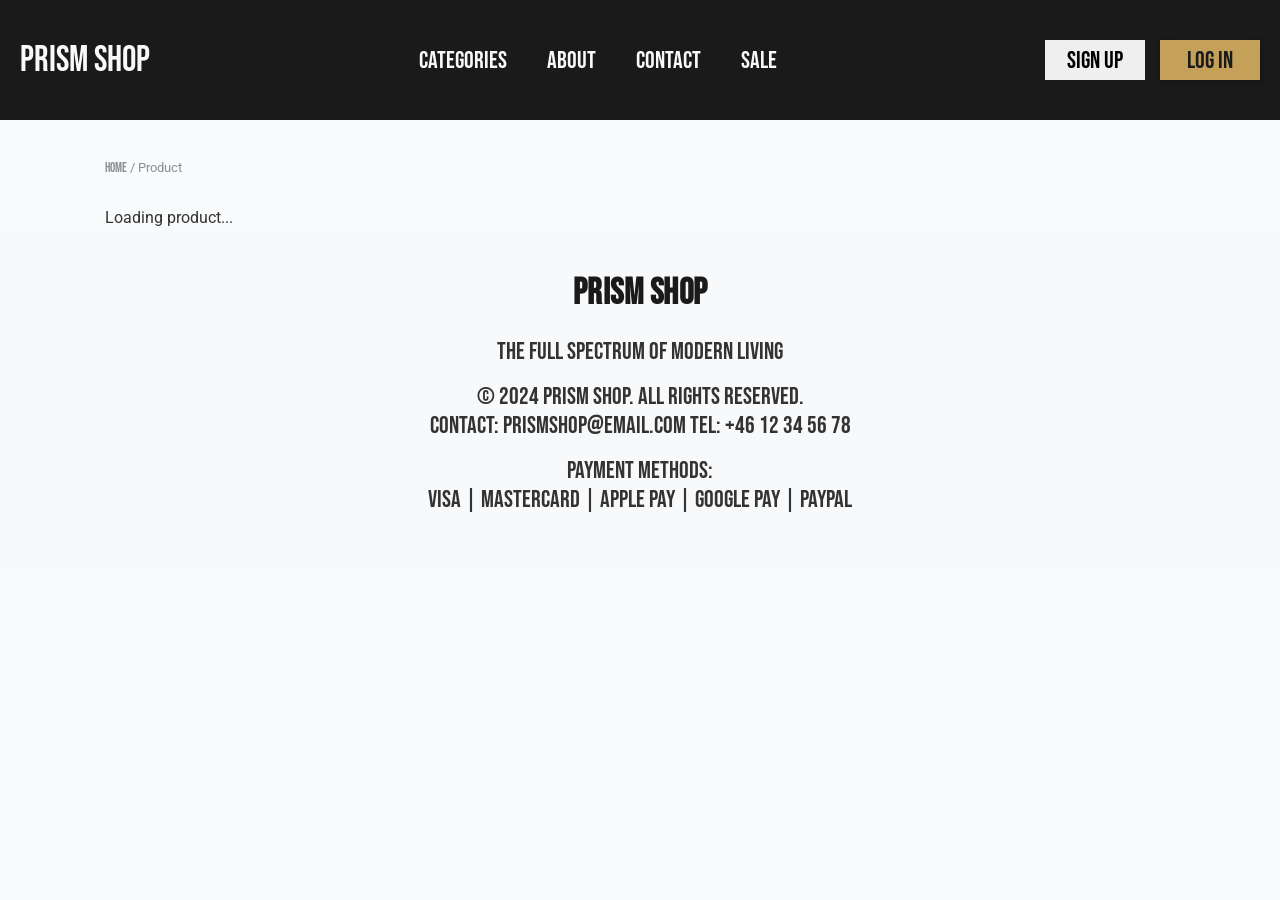
==== product/index.html @ 797df20c "layout html and css for product detail, cart and checkout, and success" ====
<!doctype html>
<html lang="en">
  <head>
    <meta charset="UTF-8" />
    <meta name="viewport" content="width=device-width, initial-scale=1.0" />
    <title>PRISM SHOP | Product</title>
    <link rel="stylesheet" href="../css/styles.css" />
  </head>
  <body>
    <header>
      <nav class="logo">
        <img
          src="../assets/icons/icons8-hamburger-menu-50.png"
          alt="responsive menu icon"
          class="menu-icon"
          id="hamburger-menu"
        />
        <a href="../index.html">PRISM SHOP</a>
      </nav>

      <nav class="nav-center">
        <ul id="nav-list">
          <li><a href="../index.html#feature-products">CATEGORIES</a></li>
          <li><a href="../about.html">ABOUT</a></li>
          <li><a href="../contact.html">Contact</a></li>
          <li><a href="../index.html#feature-sale">SALE</a></li>
        </ul>
      </nav>

      <nav class="nav-right">
        <button
          class="signup-btn"
          id="signup-btn"
          onclick="location.href = '../account/register.html'"
        >
          SIGN UP
        </button>
        <button
          class="login-btn"
          id="login-btn"
          onclick="location.href = '../account/login.html'"
        >
          LOG IN
        </button>
      </nav>
    </header>

    <main>
      <section class="product-detail-section">
        <nav class="breadcrumb" id="breadcrumb" aria-label="breadcrumb">
          <a href="../index.html">Home</a> /
          <span id="breadcrumb-name">Product</span>
        </nav>

        <div class="product-detail-container" id="product-detail-container">
          <p>Loading product...</p>
        </div>
      </section>
    </main>

    <footer>
      <h1>PRISM SHOP</h1>
      <p class="footer-tagline">The full spectrum of modern living</p>
      <p class="footer-text">
        © 2024 PRISM SHOP. All rights reserved. <br />
        contact: prismshop@email.com tel: +46 12 34 56 78
      </p>
      <p class="payment-methods">
        payment methods: <br />
        visa | mastercard | apple pay | google pay | paypal
      </p>
    </footer>

    <script src="../js/scripts.js"></script>
    <script src="../js/product.js"></script>
  </body>
</html>
---- css/styles.css ----
@import url("./variable.css");
@import url("./global.css");

/* ------------ MAIN PAGE ------------ */

.hero {
  background-image: url("../assets/img/shopping-cart-bag-with-copy-space 1.png");
  background-size: cover;
  background-position: center left;
  color: var(--primary-color);
  display: flex;
  align-items: center;
  justify-content: center;
  height: 567px;
  padding: 0 0 0 600px;
}

.hero-content {
  max-width: 450px;
  text-align: center;
}

.hero h1 {
  font-size: var(--heading-1);
  margin-bottom: 18px;
  text-transform: uppercase;
  line-height: 1.1;
}

.hero p {
  font-size: var(--heading-3);
  margin-bottom: 32px;
  font-family: var(--primary-font);
  text-transform: uppercase;
  letter-spacing: 0.5px;
  line-height: 1.6;
}

.hero-btns {
  display: flex;
  justify-content: center;
  gap: 14px;
}

.hero-btns .shop-now-btn,
.hero-btns .shop-sale-btn {
  width: 130px;
  height: 44px;
  font-size: 22px;
}

.feature-sale h1 {
  max-width: 1110px;
  margin: 0 auto;
  text-transform: uppercase;
  padding: 34px 0 18px;
}

.prev-btn,
.next-btn {
  background-color: #151619;
  color: var(--secondary-color);
  border: none;
  cursor: pointer;
  width: 28px;
  height: 28px;
  font-size: 16px;
  display: flex;
  justify-content: center;
  align-items: center;
  border-radius: 3px;
  transform: translateY(2px);
}

.prev-btn:hover,
.next-btn:hover {
  background-color: var(--accent-color);
  color: var(--primary-color);
  transition: background-color 0.3s;
}

.carousel-controls {
  display: flex;
  justify-content: center;
  align-items: center;
  gap: 16px;
  margin-top: 0;
  padding: 0 52px 30px;
}

.carousel {
  display: flex;
  gap: 30px;
}

.product-card {
  background-color: var(--secondary-color);
  border: 1px solid #8a8a8a;
  width: 350px;
  height: 420px;
  overflow: hidden;
  text-align: center;
  box-shadow: 0 4px 10px rgba(0, 0, 0, 0.1);
}

.feature-sale {
  background-color: var(--background-color);
}

.product-image-placeholder {
  width: 100%;
  height: 300px;
  background-color: var(--background-color);
}

.product-card-info {
  height: 120px;
  background-color: var(--primary-color);
  color: var(--secondary-color);
  display: flex;
  flex-direction: column;
  align-items: center;
  justify-content: center;
  gap: 8px;
}

.product-card-info h2 {
  font-size: 26px;
  text-transform: uppercase;
  line-height: 1;
}

.product-card-info p {
  color: #bdbdc2;
  font-family: var(--primary-font);
  font-size: 13px;
  text-transform: uppercase;
  display: flex;
  gap: 12px;
}

.add-to-cart-btn {
  width: 120px;
  height: 30px;
  font-size: 22px;
  text-transform: uppercase;
  background-color: var(--accent-color);
  color: var(--primary-color);
}

.add-to-cart-btn:hover {
  background-color: #d8b36e;
  transition: background-color 0.3s;
}

.feature-products {
  background-color: var(--background-color);
  padding: 14px 20px 14px;
}

.feature-products-head {
  max-width: 1110px;
  margin: 0 auto 20px;
  display: flex;
  justify-content: space-between;
  align-items: center;
  gap: 20px;
}

.feature-products-head h1 {
  text-transform: uppercase;
}

.categories-filter {
  display: flex;
  gap: 48px;
}

.categories-filter a {
  font-size: 24px;
  text-transform: uppercase;
  color: var(--primary-color);
  transition: color 0.3s;
}

.categories-filter a:hover,
.categories-filter a.active {
  color: var(--accent-color);
}

.feature-products-grid {
  max-width: 1110px;
  margin: 0 auto;
  display: grid;
  grid-template-columns: repeat(4, minmax(0, 1fr));
  gap: 24px;
}

.category-card {
  background-color: var(--secondary-color);
  border: 1px solid #8a8a8a;
  min-height: 358px;
  width: 260px;
  cursor: pointer;
  box-shadow: 0 4px 10px rgba(0, 0, 0, 0.1);
}

.category-image-placeholder {
  width: 100%;
  height: 230px;
  background-color: #e7e8ea;
}

.category-card-info {
  height: 134px;
  background-color: var(--primary-color);
  color: var(--secondary-color);
  display: flex;
  flex-direction: column;
  align-items: center;
  justify-content: center;
  gap: 8px;
  text-align: center;
}

.category-card-info h2 {
  font-size: 26px;
  text-transform: uppercase;
  line-height: 1;
}

.category-card-info p {
  color: #bdbdc2;
  font-family: var(--primary-font);
  font-size: 13px;
  text-transform: uppercase;
}

.feature-products-action {
  max-width: 1110px;
  margin: 24px auto 0;
  display: flex;
  justify-content: flex-end;
}

.shop-more-btn {
  width: 110px;
  height: 34px;
  background-color: var(--accent-color);
  color: var(--primary-color);
  text-transform: uppercase;
  font-size: 20px;
  box-shadow: 0 4px 10px rgba(0, 0, 0, 0.12);
}

.shop-more-btn:hover {
  background-color: #d8b36e;
  transition: background-color 0.3s;
}

/* ------------ MEMBER SECTION ------------ */

.member {
  background-color: var(--primary-color);
  color: var(--secondary-color);
  display: flex;
  flex-direction: column;
  align-items: center;
  justify-content: center;
  gap: 24px;
  padding: 60px 20px;
  text-align: center;
}

.member h1 {
  text-transform: uppercase;
  font-size: 28px;
  letter-spacing: 1px;
}

.member-btn {
  background-color: transparent;
  color: var(--secondary-color);
  border: 1.5px solid var(--accent-color);
  width: 180px;
  height: 42px;
  font-size: 20px;
  text-transform: uppercase;
  letter-spacing: 1px;
  transition:
    background-color 0.3s,
    color 0.3s;
}

.member-btn:hover {
  background-color: var(--accent-color);
  color: var(--primary-color);
}

/* ------------ CART PAGE ------------ */

.cart-container {
  max-width: 900px;
  margin: 30px auto;
  padding: 0 20px;
}

.cart-container > h1 {
  text-align: center;
  text-transform: uppercase;
  margin-bottom: 36px;
}

.cart-table {
  width: 100%;
}

.cart-header {
  display: grid;
  grid-template-columns: 2fr 1fr 1fr 1fr;
  padding-bottom: 12px;
  border-bottom: 1.5px solid var(--primary-color);
  font-family: var(--secondary-font);
  font-size: 13px;
  font-weight: 600;
  text-transform: uppercase;
  letter-spacing: 0.5px;
}

.col-price,
.col-quantity,
.col-total {
  text-align: center;
}

.cart-item {
  display: grid;
  grid-template-columns: 2fr 1fr 1fr 1fr;
  align-items: center;
  padding: 20px 0;
  border-bottom: 1px solid #d0d0d0;
}

.cart-item-info {
  display: flex;
  align-items: center;
  gap: 16px;
}

.cart-item-image {
  width: 90px;
  height: 90px;
  background-color: #d6d6d6;
  flex-shrink: 0;
  object-fit: cover;
}

.cart-item-name {
  font-family: var(--primary-font);
  font-size: 14px;
  text-transform: uppercase;
  letter-spacing: 0.5px;
}

.cart-item-price,
.cart-item-total {
  text-align: center;
  font-family: var(--secondary-font);
  font-size: 15px;
  font-weight: 500;
}

.cart-item-quantity {
  display: flex;
  align-items: center;
  justify-content: center;
  gap: 6px;
}

button.qty-btn {
  width: 26px !important;
  height: 26px !important;
  font-size: 18px;
  background-color: var(--primary-color);
  color: var(--secondary-color);
  border: none;
  cursor: pointer;
  display: flex;
  align-items: center;
  justify-content: center;
  font-family: var(--secondary-font);
  font-weight: 400;
}

button.qty-btn:hover {
  background-color: var(--accent-color);
  color: var(--primary-color);
  transition:
    background-color 0.3s,
    color 0.3s;
}

.qty-value {
  width: 32px;
  height: 26px;
  text-align: center;
  border: 1px solid #aaa;
  font-family: var(--secondary-font);
  font-size: 14px;
  background-color: var(--secondary-color);
}

.cart-subtotal {
  display: grid;
  grid-template-columns: 2fr 1fr 1fr 1fr;
  align-items: center;
  padding: 28px 0 20px;
  border-bottom: 1.5px solid var(--primary-color);
}

.subtotal-label {
  font-family: var(--primary-font);
  font-size: var(--heading-2);
  text-transform: uppercase;
  grid-column: 3;
  text-align: center;
}

.subtotal-amount {
  font-family: var(--primary-font);
  font-size: var(--heading-2);
  font-weight: 600;
  grid-column: 4;
  text-align: center;
}

.cart-actions {
  display: flex;
  justify-content: flex-end;
  margin-top: 24px;
}

.checkout-btn {
  width: 200px;
  height: 44px;
  background-color: var(--accent-color);
  color: var(--primary-color);
  font-family: var(--primary-font);
  font-size: 20px;
  text-transform: uppercase;
  letter-spacing: 0.5px;
  border: none;
  cursor: pointer;
  box-shadow: 0 4px 10px rgba(0, 0, 0, 0.15);
}

.checkout-btn:hover {
  background-color: var(--primary-color);
  color: var(--accent-color);
  transition:
    background-color 0.3s,
    color 0.3s;
}

/* ------------ CHECKOUT PAGE ------------ */

.checkout-container {
  max-width: 1000px;
  margin: 60px auto 80px;
  padding: 0 20px;
}

.checkout-container > h1 {
  text-align: center;
  text-transform: uppercase;
  margin-bottom: 40px;
}

.checkout-layout {
  display: grid;
  grid-template-columns: 1fr 320px;
  gap: 40px;
  align-items: start;
}

/* --- Form --- */

.checkout-form {
  display: flex;
  flex-direction: column;
  gap: 20px;
}

.form-group {
  display: flex;
  flex-direction: column;
  gap: 6px;
}

.form-group label {
  font-family: var(--primary-font);
  font-size: var(--heading-3);
  text-transform: uppercase;
  letter-spacing: 0.5px;
  color: var(--primary-color);
}

.form-group input {
  height: 40px;
  padding: 0 12px;
  border: 1px solid var(--primary-color);
  background-color: #f4f4f4;
  font-family: var(--primary-font);
  font-size: 13px;
  color: var(--text-color);
  outline: none;
}

.form-group input:focus {
  border-color: var(--accent-color);
}

.form-row {
  display: grid;
  grid-template-columns: 1fr 1fr;
  gap: 16px;
}

.payment-options {
  display: flex;
  flex-direction: column;
  gap: 10px;
}

.payment-option {
  display: flex;
  align-items: center;
  justify-content: space-between;
  flex-direction: row-reverse;
  border: 1px solid var(--primary-color);
  padding: 10px 14px;
  cursor: pointer;
  background-color: #f4f4f4;
}

.payment-option input[type="radio"] {
  width: 16px;
  height: 16px;
  accent-color: var(--accent-color);
  flex-shrink: 0;
}

.payment-option span {
  font-family: var(--primary-font);
  font-size: 16px;
  text-transform: uppercase;
  letter-spacing: 0.5px;
}

.complete-purchase-btn {
  width: 100% !important;
  height: 48px !important;
  background-color: var(--accent-color);
  color: var(--primary-color);
  font-family: var(--primary-font);
  font-size: 20px;
  text-transform: uppercase;
  letter-spacing: 1px;
  border: none;
  cursor: pointer;
  margin-top: 8px;
  box-shadow: 0 4px 10px rgba(0, 0, 0, 0.15);
}

.complete-purchase-btn:hover {
  background-color: var(--primary-color);
  color: var(--accent-color);
  transition:
    background-color 0.3s,
    color 0.3s;
}

/* --- Order Summary --- */

.order-summary {
  background-color: var(--primary-color);
  color: var(--secondary-color);
  padding: 28px 24px;
}

.order-summary h2 {
  font-size: 22px;
  text-transform: uppercase;
  margin-bottom: 20px;
  letter-spacing: 1px;
}

.summary-items {
  display: flex;
  flex-direction: column;
  gap: 14px;
  margin-bottom: 24px;
}

.summary-item {
  display: grid;
  grid-template-columns: 1fr auto auto;
  gap: 12px;
  font-family: var(--secondary-font);
  font-size: 13px;
}

.summary-item-name {
  text-transform: uppercase;
  font-size: 13px;
}

.summary-item-qty,
.summary-item-price {
  font-size: 13px;
  white-space: nowrap;
}

.summary-subtotals {
  border-top: 1px solid #444;
  padding-top: 16px;
  display: flex;
  flex-direction: column;
  gap: 8px;
  margin-bottom: 20px;
}

.summary-row {
  display: flex;
  justify-content: space-between;
  font-family: var(--secondary-font);
  font-size: 13px;
  color: #ccc;
}

.summary-total {
  border-top: 1px solid #444;
  padding-top: 16px;
  display: flex;
  justify-content: space-between;
  align-items: center;
  font-family: var(--primary-font);
  font-size: var(--heading-2);
  text-transform: uppercase;
}

/* ------------ SUCCESS PAGE ------------ */

.success-container {
  max-width: 930px;
  margin: 44px auto 72px;
  padding: 0 20px;
}

.success-confirmation {
  text-align: center;
  margin-bottom: 40px;
}

.success-icon {
  width: 48px;
  height: 48px;
  margin: 0 auto 16px;
  border-radius: 6px;
  background-color: #000;
  color: #fff;
  display: grid;
  place-items: center;
  font-size: 28px;
  line-height: 1;
  font-family: var(--primary-font);
}

.success-confirmation h1 {
  font-size: clamp(30px, 4.2vw, 42px);
  text-transform: uppercase;
  margin-bottom: 12px;
}

.success-confirmation p {
  font-family: var(--primary-font);
  font-size: clamp(22px, 3vw, 30px);
  text-transform: uppercase;
  color: var(--primary-color);
  line-height: 1.1;
}

.success-summary-card {
  background-color: #000;
  color: var(--secondary-color);
  padding: 42px 54px;
  box-shadow: 0 3px 12px rgba(0, 0, 0, 0.2);
}

.success-summary-card h2 {
  text-transform: uppercase;
  margin-bottom: 28px;
}

.success-items {
  display: flex;
  flex-direction: column;
  gap: 24px;
  margin-bottom: 30px;
}

.success-item {
  display: grid;
  grid-template-columns: 78px 1fr auto;
  gap: 18px;
  align-items: center;
}

.success-item-image {
  width: 78px;
  height: 78px;
  background-color: #c7c7c7;
  object-fit: cover;
}

.success-item-name,
.success-item-price {
  font-family: var(--primary-font);
  font-size: 26px;
  text-transform: uppercase;
  letter-spacing: 0.5px;
}

.success-item-name {
  color: #f0f0f0;
}

.success-totals {
  margin-left: 96px;
  margin-bottom: 40px;
  display: flex;
  flex-direction: column;
  gap: 10px;
}

.success-total-row {
  display: flex;
  justify-content: space-between;
  font-family: var(--primary-font);
  font-size: 30px;
  text-transform: uppercase;
}

.success-total-row-final {
  font-size: 34px;
}

.success-shipping {
  border-top: 1px solid #5f5f5f;
  padding-top: 22px;
  margin-left: 0;
}

.success-shipping h3 {
  font-size: 34px;
  margin-bottom: 10px;
  text-transform: uppercase;
}

.success-shipping p {
  color: var(--secondary-color);
  font-family: var(--primary-font);
  font-size: 30px;
  text-transform: uppercase;
}

.success-actions {
  display: flex;
  justify-content: center;
  margin: 40px 0 52px;
}

.continue-btn {
  display: inline-flex;
  align-items: center;
  justify-content: center;
  width: 170px;
  height: 40px;
  background-color: var(--accent-color);
  color: var(--primary-color);
  font-size: 20px;
  text-transform: uppercase;
  letter-spacing: 0.4px;
  text-decoration: none;
  box-shadow: 0 4px 10px rgba(0, 0, 0, 0.15);
}

@media (max-width: 768px) {
  .success-page #hamburger-menu {
    display: none;
  }

  .success-page .nav-center,
  .success-page .nav-right {
    max-height: none;
    opacity: 1;
    overflow: visible;
    pointer-events: auto;
    transform: none;
  }

  .success-page .nav-right {
    flex-direction: row;
    width: auto;
    gap: 12px;
    margin-top: 0;
  }

  .success-page .nav-right form {
    margin: 0;
  }

  .success-page header {
    height: auto;
    padding: 16px 20px;
  }

  .success-page .logo {
    min-height: 0;
    width: auto;
  }
}

.continue-btn:hover {
  background-color: var(--primary-color);
  color: var(--accent-color);
  transition:
    background-color 0.3s,
    color 0.3s;
}

@media (max-width: 1200px) {
  .carousel-controls {
    padding: 0 20px 30px;
  }

  .product-card {
    width: 300px;
    height: 390px;
  }

  .product-image-placeholder {
    height: 270px;
  }

  .feature-products-grid {
    grid-template-columns: repeat(3, minmax(0, 1fr));
  }
}

@media (max-width: 1024px) {
  .carousel-controls {
    flex-direction: column;
    gap: 16px;
  }

  .carousel {
    width: 100%;
    overflow-x: auto;
    justify-content: flex-start;
    padding-bottom: 4px;
  }

  .product-card {
    min-width: 280px;
    width: 280px;
    height: 370px;
  }

  .product-image-placeholder {
    height: 250px;
  }

  .feature-products-head {
    flex-direction: column;
    align-items: flex-start;
    margin-bottom: 18px;
  }

  .categories-filter {
    gap: 24px;
    flex-wrap: wrap;
  }

  .feature-products-grid {
    grid-template-columns: repeat(2, minmax(0, 1fr));
  }
}

@media screen and (max-width: 856px) {
  .hero {
    width: 100%;
    padding: 0 20px 0 450px;
  }

  .hero-content {
    max-width: 100%;
    padding: 0 20px 0 0;
  }

  .hero h1 {
    font-size: var(--heading-2);
  }

  .hero p {
    font-size: var(--paragraph);
  }
}

@media (max-width: 640px) {
  .success-container {
    margin-top: 34px;
    margin-bottom: 50px;
    padding: 0 14px;
  }

  .success-icon {
    width: 42px;
    height: 42px;
    font-size: 24px;
  }

  .success-confirmation h1 {
    font-size: 24px;
    line-height: 1.1;
    margin-bottom: 10px;
  }

  .success-confirmation p {
    font-size: 19px;
  }

  .success-summary-card {
    padding: 24px 16px;
  }

  .success-summary-card h2 {
    font-size: 28px;
  }

  .success-item {
    grid-template-columns: 54px 1fr auto;
    gap: 12px;
  }

  .success-item-image {
    width: 54px;
    height: 54px;
  }

  .success-item-name,
  .success-item-price {
    font-size: 20px;
  }

  .success-totals {
    margin-left: 0;
    margin-bottom: 30px;
  }

  .success-total-row {
    font-size: 24px;
  }

  .success-total-row-final {
    font-size: 28px;
  }

  .success-shipping h3,
  .success-shipping p {
    font-size: 25px;
  }

  .success-actions {
    margin: 32px 0 44px;
  }

  .continue-btn {
    width: 182px;
    height: 42px;
    font-size: 21px;
  }

  .hero {
    justify-content: flex-end;
    align-items: center;
    min-height: 155px;
    height: 155px;
    padding: 0 30px 0 20px;
    background-position: left center;
  }

  .hero-content {
    max-width: 250px;
    margin-left: auto;
    padding: 0;
  }

  .hero h1 {
    font-size: 21px;
    margin-bottom: 8px;
  }

  .hero p {
    font-size: 12px;
    line-height: 1.35;
    margin-bottom: 12px;
  }

  .hero-btns {
    gap: 10px;
  }

  .hero-btns .shop-now-btn,
  .hero-btns .shop-sale-btn {
    width: 108px;
    height: 38px;
    font-size: 18px;
  }

  .feature-products-grid {
    grid-template-columns: 1fr;
  }

  .feature-products-action {
    justify-content: center;
  }
}

/* ------------ LOGIN & SIGNUP PAGE ------------ */

.signup-form,
.login-form {
  max-width: 500px;
  margin: 80px auto;
  background-color: var(--primary-color);
  color: var(--secondary-color);
  padding: 50px;
  box-shadow: 0 4px 10px rgba(0, 0, 0, 0.1);
}

.signup-form p,
.login-form p {
  font-family: var(--primary-font);
  color: var(--secondary-color);
  margin-bottom: 24px;
  text-transform: uppercase;
  letter-spacing: 0.5px;
}

.signup-form label,
.login-form label {
  display: block;
  margin-bottom: 8px;
  font-size: var(--heading-3);
  text-transform: uppercase;
  font-family: var(--primary-font);
}

.signup-form input,
.login-form input {
  width: 100%;
  padding: 20px;
  margin-bottom: 20px;
  border: 1px solid #8a8a8a;
  background-color: var(--secondary-color);
  color: var(--primary-color);
}

.signup-form input[type="checkbox"],
.login-form input[type="checkbox"] {
  width: 18px;
  height: 18px;
  margin: 0;
  padding: 0;
  accent-color: var(--accent-color);
  border: none;
  vertical-align: middle;
}

.signup-form .checkbox-row,
.login-form .checkbox-row {
  display: flex;
  align-items: center;
  gap: 10px;
  margin: 0 0 24px;
}

.signup-form .checkbox-row label,
.login-form .checkbox-row label {
  display: inline;
  margin: 0;
  font-size: 16px;
  font-family: var(--secondary-font);
  text-transform: none;
  letter-spacing: 0;
  line-height: 1.4;
  color: var(--secondary-color);
  cursor: pointer;
  vertical-align: middle;
  font-family: var(--primary-font);
}

.forgot-password {
  margin-left: auto;
  color: var(--secondary-color);
  font-family: var(--primary-font);
  font-size: 14px;
  text-decoration: underline;
  text-underline-offset: 2px;
  transition: color 0.3s;
}

.forgot-password:hover,
.forgot-password:focus-visible {
  color: var(--accent-color);
}

.signup-form input::placeholder,
.login-form input::placeholder {
  font-family: var(--primary-font);
  color: #8d8e8f;
}

.signup-form input.error,
.login-form input.error {
  border: 2px solid #ea4141 !important;
}

#fullnameError,
#emailError,
#passwordError {
  color: #e74c3c;
  font-family: var(--secondary-font);
  font-size: 13px;
  margin-bottom: 16px;
  display: none;
}

#fullnameError p,
#emailError p,
#passwordError p {
  margin: 0;
  color: #ea4141;
  font-family: var(--primary-font);
  font-size: 13px;
}

#fullnameError.show,
#emailError.show,
#passwordError.show {
  display: block;
}

.signup-form button,
.login-form button {
  width: 100%;
  height: 50px;
  background-color: var(--accent-color);
  color: var(--primary-color);
  font-size: 32px;
  text-transform: uppercase;
}

.signup-form button:hover,
.login-form button:hover {
  background-color: var(--primary-color);
  color: var(--accent-color);
  border: 2px solid var(--accent-color);
  transition: background-color 0.3s;
}

.signup-form span,
.login-form span {
  display: block;
  margin-top: 24px;
  text-align: center;
  font-family: var(--primary-font);
  color: var(--secondary-color);
  text-transform: uppercase;
}

.signup-form span a,
.login-form span a {
  text-decoration: underline;
  transition: color 0.3s;
  cursor: pointer;
}

.signup-form span a:hover,
.login-form span a:hover {
  color: #d8b36e;
}

@media screen and (max-width: 500px) {
  .signup-form,
  .login-form {
    padding: 30px 40px;
    margin: 60px auto;
    max-width: 80%;
  }

  .signup-form button,
  .login-form button {
    font-size: 24px;
  }
}

/* ------------- ABOUT PAGE AND CONTACT PAGE ------------- */

.about-container,
.contact-container {
  max-width: 1110px;
  margin: 80px auto;
  padding: 50px 40px;
  background-color: var(--primary-color);
  color: var(--secondary-color);
  box-shadow: 0 4px 10px rgba(0, 0, 0, 0.3);
  font-family: var(--primary-font);
  line-height: var(--line-height);
  letter-spacing: var(--letter-spacing);
}

.contact-container {
  text-align: center;
}

.contact-container p {
  font-size: var(--heading-3);
  margin-bottom: 24px;
  margin-top: 24px;
  color: var(--secondary-color);
  font-family: var(--primary-font);
}

.about-container h1,
.contact-container h1 {
  font-size: var(--heading-1);
  text-transform: uppercase;
  margin-bottom: 24px;
  text-align: center;
}

.about-container ul {
  list-style-type: disc;
  padding-left: 50px;
}

.about-container ul li {
  margin-bottom: 12px;
  font-size: var(--paragraph);
}

.about-container ul li strong {
  color: var(--accent-color);
}

ul.values-list {
  list-style-type: decimal;
  padding-left: 50px;
}

.contact-container form {
  max-width: 500px;
  margin: 20px auto;
  background-color: var(--primary-color);
  color: var(--secondary-color);
  padding: 50px;
  box-shadow: 0 4px 10px rgba(0, 0, 0, 0.1);
}

.contact-container form label {
  display: block;
  margin-bottom: 8px;
  font-size: var(--heading-3);
  text-transform: uppercase;
  font-family: var(--primary-font);
  text-align: left;
}

.contact-container form input,
.contact-container form textarea {
  width: 100%;
  padding: 20px;
  margin-bottom: 20px;
  border: 1px solid #8a8a8a;
  background-color: var(--secondary-color);
  color: var(--primary-color);
}

.contact-container form input::placeholder,
.contact-container form textarea::placeholder {
  font-family: var(--primary-font);
  color: #8d8e8f;
}

.contact-container form button {
  width: 100%;
  height: 50px;
  background-color: var(--accent-color);
  color: var(--primary-color);
  font-size: 32px;
  text-transform: uppercase;
}

.contact-container form button:hover {
  background-color: var(--primary-color);
  color: var(--accent-color);
  border: 2px solid var(--accent-color);
  transition: background-color 0.3s;
}

@media screen and (max-width: 950px) {
  .about-container,
  .contact-container {
    padding: 30px 20px;
    margin: 60px auto;
    max-width: 80%;
  }

  .about-container h1,
  .contact-container h1 {
    font-size: var(--heading-2);
  }

  .about-container ul li,
  .contact-container p {
    font-size: var(--paragraph);
  }
}

@media screen and (max-width: 550px) {
  .about-container,
  .contact-container {
    padding: 30px 20px;
    margin: 60px auto;
    max-width: 80%;
  }

  .about-container h1,
  .contact-container h1 {
    font-size: var(--heading-2);
  }

  .about-container ul li,
  .contact-container p {
    font-size: var(--paragraph);
  }

  .contact-container form {
    padding: 30px 20px;
  }
}

/* ------------- PRODUCT DETAIL PAGE ------------- */

.product-detail-section {
  max-width: 1110px;
  margin: 40px auto 0px auto;
  padding: 0 20px;
}

.breadcrumb {
  font-family: var(--secondary-font);
  font-size: 13px;
  color: #8d8e8f;
  margin-bottom: 32px;
}

.breadcrumb a {
  color: #8d8e8f;
  text-decoration: none;
}

.breadcrumb a:hover {
  color: var(--accent-color);
}

.product-detail-container {
  display: grid;
  grid-template-columns: 1fr 1fr;
  gap: 60px;
  align-items: start;
}

.product-image-wrapper {
  width: 100%;
  aspect-ratio: 1 / 1;
  overflow: hidden;
  background-color: #e8e8e8;
  border: 2px solid #8a8a8a;
  box-shadow: 0 4px 10px rgba(0, 0, 0, 0.3);
}

.product-detail-img {
  width: 100%;
  height: 100%;
  object-fit: cover;
  display: block;
}

.product-info {
  display: flex;
  flex-direction: column;
  gap: 20px;
}

.product-title-row {
  display: flex;
  align-items: center;
  gap: 16px;
}

.product-detail-title {
  font-family: var(--primary-font);
  font-size: var(--heading-1);
  text-transform: uppercase;
  color: var(--primary-color);
  line-height: 1.1;
}

.share-btn {
  background: none;
  border: none;
  cursor: pointer;
  color: var(--primary-color);
  padding: 4px;
  display: flex;
  align-items: center;
}

.share-btn:hover {
  color: var(--accent-color);
}

.product-description {
  font-family: var(--secondary-font);
  font-size: var(--paragraph);
  color: #4a4a4a;
  line-height: 1.6;
}

.product-pricing {
  display: flex;
  flex-direction: column;
  gap: 4px;
}

.original-price-label,
.sale-price-label {
  font-family: var(--primary-font);
  font-size: 13px;
  text-transform: uppercase;
  color: #8d8e8f;
  letter-spacing: 1px;
  margin: 0;
}

.sale-price-label {
  margin-top: 10px;
}

.original-price {
  font-family: var(--primary-font);
  font-size: var(--heading-3);
  color: #8d8e8f;
  text-decoration: line-through;
  margin: 0;
}

.sale-price {
  font-family: var(--primary-font);
  font-size: var(--heading-1);
  color: var(--primary-color);
  margin: 0;
}

.product-actions {
  display: flex;
  align-items: center;
  gap: 20px;
  margin-top: 8px;
}

.quantity-selector {
  display: flex;
  align-items: center;
  gap: 0;
  border: 1px solid #ccc;
}

.qty-btn {
  width: 36px;
  height: 40px;
  background: #f0f0f0;
  border: none;
  font-size: 18px;
  cursor: pointer;
  display: flex;
  align-items: center;
  justify-content: center;
}

.qty-btn:hover {
  background-color: var(--accent-color);
  color: white;
}

#qty-display {
  width: 40px;
  text-align: center;
  font-family: var(--secondary-font);
  font-size: 16px;
  user-select: none;
}

.product-add-btn {
  padding: 0 28px;
  width: 200px;
  height: 40px;
  background-color: var(--accent-color);
  color: var(--primary-color);
  font-family: var(--primary-font);
  font-size: 20px;
  text-transform: uppercase;
  border: none;
  cursor: pointer;
  letter-spacing: 1px;
  box-shadow: 0px 4px 5px rgba(0, 0, 0, 0.2);
}

.product-add-btn:hover {
  background-color: var(--primary-color);
  color: var(--accent-color);
  border: 2px solid var(--accent-color);
  transition:
    background-color 0.3s,
    color 0.3s,
    border 0.3s;
}

@media screen and (max-width: 768px) {
  .product-detail-container {
    grid-template-columns: 1fr;
    gap: 30px;
  }
}
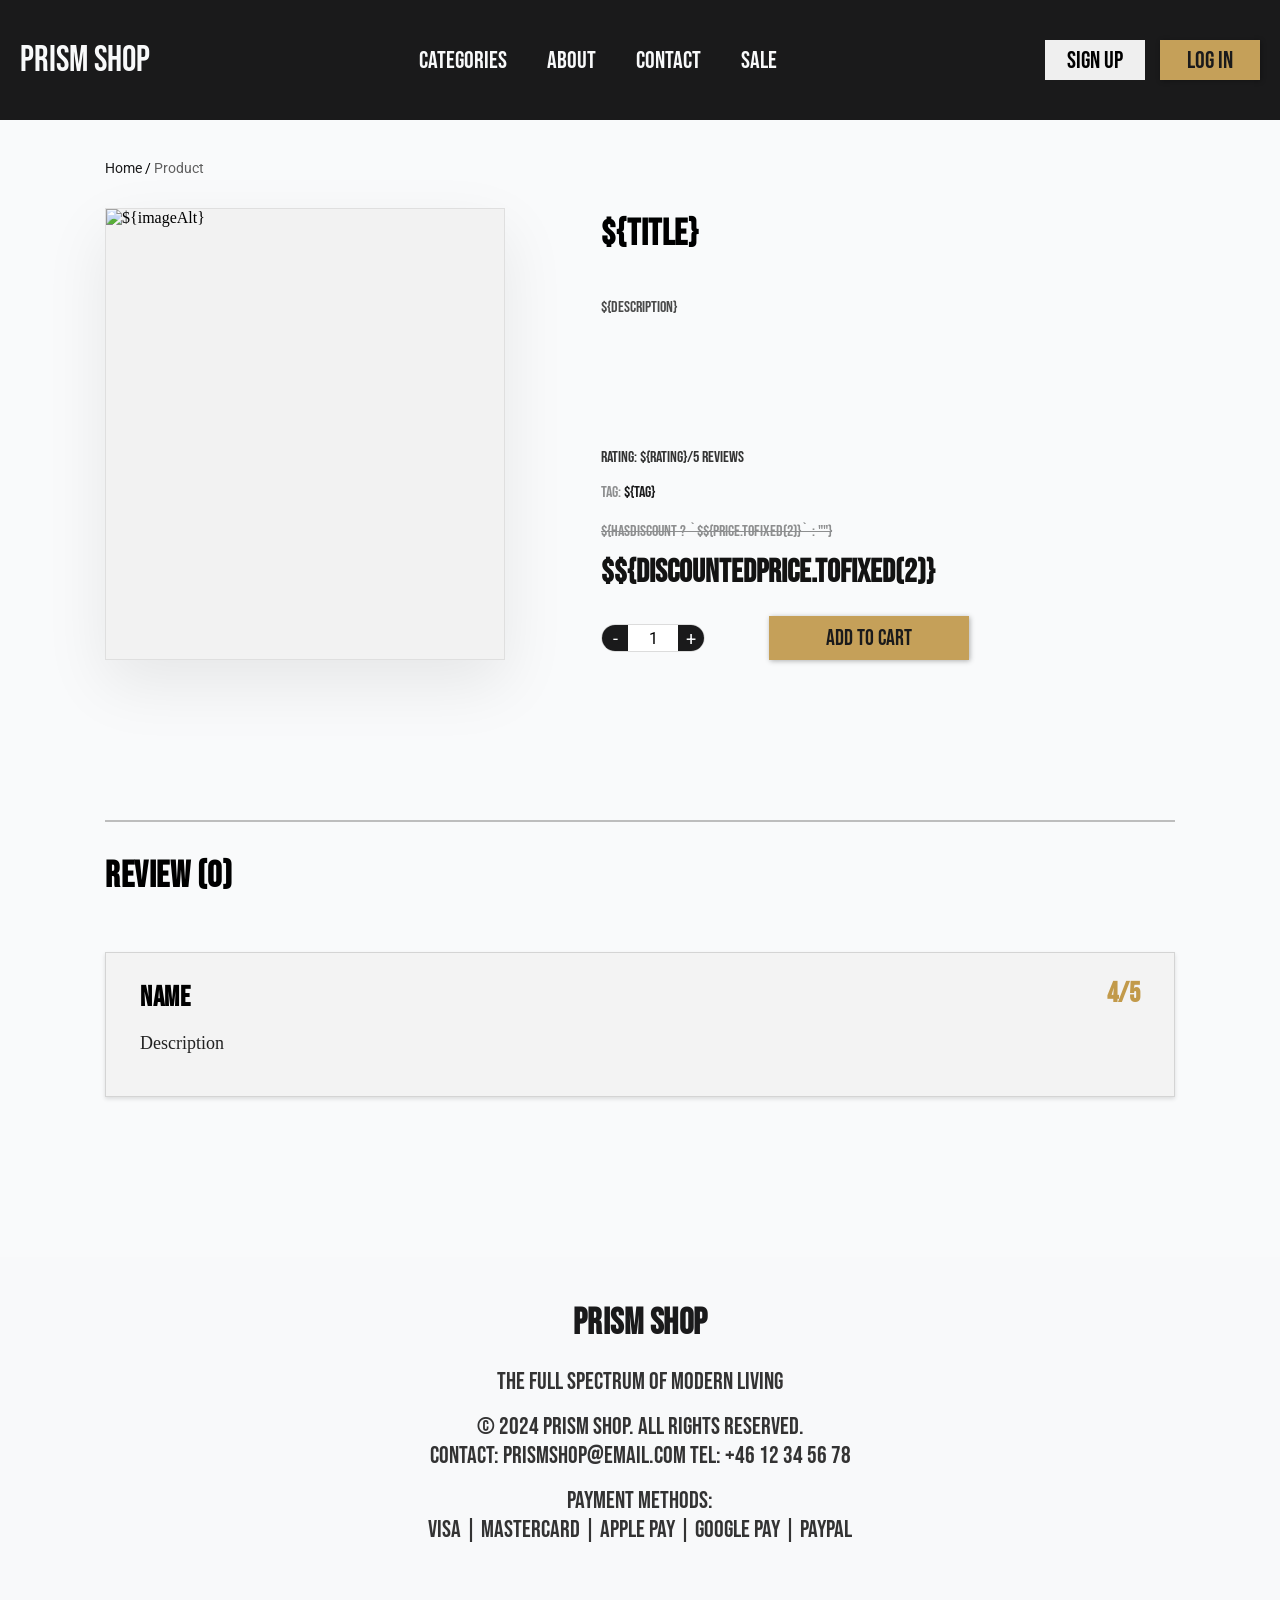
==== commit 5cf4b235: "add html and style for product detail page to see layout" ====
--- a/product/index.html
+++ b/product/index.html
@@ -53,7 +53,90 @@
         </nav>
 
         <div class="product-detail-container" id="product-detail-container">
-          <p>Loading product...</p>
+          <div class="product-detail" id="product-detail">
+            <div class="product-deteail-layout">
+              <div class="product-image-wrapper">
+                <img
+                  src="${imageUrl}"
+                  alt="${imageAlt}"
+                  class="product-detail-img"
+                  id="product-detail-img"
+                />
+              </div>
+
+              <div class="product-info">
+                <div class="product-title-row">
+                  <h1 class="product-detail-title" id="product-title">
+                    ${title}
+                  </h1>
+                  <p class="product-description" id="product-description">
+                    ${description}
+                  </p>
+                </div>
+
+                <div class="product-info-bottom-layout">
+                  <div>
+                    <p class="rating">rating: ${rating}/5 Reviews</p>
+                  </div>
+
+                  <div class="tags-sale">
+                    tag: <span class="product-tag">${tag}</span>
+                  </div>
+
+                  <div class="product-pricing">
+                    <div>
+                      <p class="original-price" id="product-original-price">
+                        ${hasDiscount ? `<span class="original-price"
+                          >$${price.toFixed(2)}</span
+                        >` : ""}
+                      </p>
+                    </div>
+                    <div>
+                      <p class="sale-price" id="product-sale-price">
+                        $${discountedPrice.toFixed(2)}
+                      </p>
+                    </div>
+                  </div>
+
+                  <div class="product-actions">
+                    <div class="quantity-selector">
+                      <button class="qty-btn" type="button" id="qty-decrease">
+                        -
+                      </button>
+                      <span id="qty-display">1</span>
+                      <button class="qty-btn" type="button" id="qty-increase">
+                        +
+                      </button>
+                    </div>
+                    <button
+                      class="product-add-btn"
+                      type="button"
+                      id="product-add-btn"
+                    >
+                      Add to Cart
+                    </button>
+                  </div>
+                </div>
+              </div>
+            </div>
+          </div>
+        </div>
+      </section>
+
+      <section class="reviews-section">
+        <div class="top-line"></div>
+
+        <div class="review-content" id="review-content">
+          <h1 class="reviews-section-title">REVIEW (0)</h1>
+
+          <div class="review-card">
+            <div class="content-review">
+              <h2>NAME</h2>
+              <p>Description</p>
+            </div>
+
+            <div class="score">4/5</div>
+          </div>
         </div>
       </section>
     </main>
--- a/css/styles.css
+++ b/css/styles.css
@@ -15,6 +15,12 @@
   padding: 0 0 0 600px;
 }
 
+@media screen and (max-width: 1024px) {
+  .hero {
+    padding-right: 2rem;
+  }
+}
+
 .hero-content {
   max-width: 450px;
   text-align: center;
@@ -53,7 +59,8 @@
   max-width: 1110px;
   margin: 0 auto;
   text-transform: uppercase;
-  padding: 34px 0 18px;
+  padding: 34px 0;
+  font-weight: 400;
 }
 
 .prev-btn,
@@ -79,28 +86,28 @@
   transition: background-color 0.3s;
 }
 
-.carousel-controls {
-  display: flex;
-  justify-content: center;
-  align-items: center;
-  gap: 16px;
-  margin-top: 0;
-  padding: 0 52px 30px;
-}
-
-.carousel {
-  display: flex;
-  gap: 30px;
+.feature-sale {
+  padding: 3.5rem 1rem;
+}
+.feature-sale-container {
+  position: relative;
+  row-gap: 3.5rem;
+  text-align: center;
+}
+.feature-sale-content {
+  max-width: 1150px;
 }
 
 .product-card {
   background-color: var(--secondary-color);
-  border: 1px solid #8a8a8a;
-  width: 350px;
-  height: 420px;
+  /* border: 1px solid #8a8a8a; */
+  width: 350px !important;
+  height: 420px !important;
   overflow: hidden;
   text-align: center;
   box-shadow: 0 4px 10px rgba(0, 0, 0, 0.1);
+  margin: 0 1rem;
+  cursor: pointer;
 }
 
 .feature-sale {
@@ -109,12 +116,12 @@
 
 .product-image-placeholder {
   width: 100%;
-  height: 300px;
+  height: 260px;
   background-color: var(--background-color);
 }
 
 .product-card-info {
-  height: 120px;
+  height: 160px;
   background-color: var(--primary-color);
   color: var(--secondary-color);
   display: flex;
@@ -124,8 +131,18 @@
   gap: 8px;
 }
 
+.product-card-info div {
+  display: flex;
+  gap: 1rem;
+}
+
+.product-card-info div p:nth-child(1) {
+  color: #f8f9fa;
+}
+
 .product-card-info h2 {
-  font-size: 26px;
+  font-size: 24px;
+  font-weight: 400;
   text-transform: uppercase;
   line-height: 1;
 }
@@ -133,7 +150,7 @@
 .product-card-info p {
   color: #bdbdc2;
   font-family: var(--primary-font);
-  font-size: 13px;
+  font-size: 16px;
   text-transform: uppercase;
   display: flex;
   gap: 12px;
@@ -169,6 +186,7 @@
 
 .feature-products-head h1 {
   text-transform: uppercase;
+  font-weight: 400;
 }
 
 .categories-filter {
@@ -201,8 +219,14 @@
   border: 1px solid #8a8a8a;
   min-height: 358px;
   width: 260px;
+  box-shadow: 0 4px 10px rgba(0, 0, 0, 0.1);
   cursor: pointer;
-  box-shadow: 0 4px 10px rgba(0, 0, 0, 0.1);
+}
+@media (max-width: 820px) {
+  .category-card {
+    width: 240px;
+    height: 338px;
+  }
 }
 
 .category-image-placeholder {
@@ -224,16 +248,28 @@
 }
 
 .category-card-info h2 {
-  font-size: 26px;
+  font-size: 24px;
+  font-weight: 400;
   text-transform: uppercase;
   line-height: 1;
 }
 
 .category-card-info p {
+  font-family: var(--primary-font);
+  font-size: 16px;
+  text-transform: uppercase;
+}
+.category-card-info div {
+  display: flex;
+  gap: 1rem;
+}
+
+.category-card-info div p:nth-child(1) {
+  color: #f8f9fa;
+}
+
+.category-card-info div p:nth-child(2) {
   color: #bdbdc2;
-  font-family: var(--primary-font);
-  font-size: 13px;
-  text-transform: uppercase;
 }
 
 .feature-products-action {
@@ -295,6 +331,144 @@
 .member-btn:hover {
   background-color: var(--accent-color);
   color: var(--primary-color);
+}
+
+@media (max-width: 1200px) {
+  .carousel-controls {
+    padding: 0 20px 30px;
+  }
+
+  .product-card {
+    position: relative;
+    width: 300px;
+    height: 390px;
+  }
+
+  .product-image-placeholder {
+    height: 270px;
+  }
+
+  .feature-products-grid {
+    grid-template-columns: repeat(3, minmax(0, 1fr));
+  }
+}
+
+@media (max-width: 1024px) {
+  .carousel-controls {
+    /* flex-direction: column; */
+    gap: 16px;
+  }
+
+  .carousel {
+    width: 100%;
+    overflow-x: auto;
+    justify-content: flex-start;
+    padding-bottom: 4px;
+  }
+
+  .product-card {
+    min-width: 280px;
+    width: 280px;
+    height: 370px;
+  }
+
+  .product-image-placeholder {
+    height: 250px;
+  }
+
+  .feature-products-head {
+    flex-direction: column;
+    align-items: flex-start;
+    margin-bottom: 18px;
+  }
+
+  .categories-filter {
+    gap: 24px;
+    flex-wrap: wrap;
+  }
+
+  .feature-products-grid {
+    grid-template-columns: repeat(3, minmax(0, 1fr));
+    justify-items: center;
+  }
+}
+
+@media screen and (max-width: 856px) {
+  .hero {
+    width: 100%;
+    padding: 0 20px 0 450px;
+  }
+
+  .hero-content {
+    max-width: 100%;
+    padding: 0 20px 0 0;
+  }
+
+  .hero h1 {
+    font-size: var(--heading-2);
+  }
+
+  .hero p {
+    font-size: var(--paragraph);
+  }
+}
+
+@media (max-width: 640px) {
+  .hero {
+    /* justify-content: flex-end; */
+    align-items: center;
+    min-height: 155px;
+    height: 450px;
+    padding: 0 30px 0 20px;
+    background-position: left center;
+  }
+
+  .hero-content {
+    max-width: 350px;
+    margin-left: 0;
+    padding-top: 4rem;
+  }
+
+  .hero h1 {
+    color: #f8f9fa;
+    text-shadow: 2px 2px 5px black;
+    font-size: 24px;
+    margin-bottom: 8px;
+  }
+
+  .hero p {
+    color: #f8f9fa;
+    text-shadow: 1px 1px 5px rgba(0, 0, 0, 0.6);
+    font-size: 16px;
+    line-height: 1.35;
+    margin-bottom: 12px;
+  }
+
+  .hero-btns {
+    gap: 10px;
+  }
+
+  .hero-btns .shop-now-btn,
+  .hero-btns .shop-sale-btn {
+    width: 108px;
+    height: 38px;
+    font-size: 18px;
+  }
+
+  .feature-products-grid {
+    grid-template-columns: 1fr;
+  }
+
+  .feature-products-action {
+    justify-content: center;
+  }
+  .category-card {
+    width: 340px;
+    height: 438px;
+  }
+  .category-image-placeholder {
+    height: 310px;
+  }
 }
 
 /* ------------ CART PAGE ------------ */
@@ -1366,145 +1540,144 @@
 
 .product-detail-section {
   max-width: 1110px;
-  margin: 40px auto 0px auto;
+  margin: 40px auto 10rem auto;
   padding: 0 20px;
 }
 
 .breadcrumb {
   font-family: var(--secondary-font);
-  font-size: 13px;
-  color: #8d8e8f;
+  font-size: 14px;
+  color: var(primary-color);
+
   margin-bottom: 32px;
 }
 
 .breadcrumb a {
-  color: #8d8e8f;
+  color: var(--primary-color);
   text-decoration: none;
+  font-family: var(--secondary-font);
 }
 
 .breadcrumb a:hover {
   color: var(--accent-color);
 }
 
-.product-detail-container {
-  display: grid;
-  grid-template-columns: 1fr 1fr;
-  gap: 60px;
-  align-items: start;
+.breadcrumb span {
+  color: #5f5f5f;
+}
+
+.product-deteail-layout {
+  display: flex;
+  flex-direction: row;
+  gap: 6rem;
 }
 
 .product-image-wrapper {
-  width: 100%;
-  aspect-ratio: 1 / 1;
+  width: 400px;
+  min-height: 400px;
+  /* border-radius: 32px; */
   overflow: hidden;
-  background-color: #e8e8e8;
-  border: 2px solid #8a8a8a;
-  box-shadow: 0 4px 10px rgba(0, 0, 0, 0.3);
+  background-color: #f2f2f2;
+  border: 1px solid rgba(0, 0, 0, 0.08);
+  box-shadow: 0 24px 60px rgba(0, 0, 0, 0.08);
 }
 
 .product-detail-img {
   width: 100%;
-  height: 100%;
+  height: 450px;
+  display: block;
   object-fit: cover;
-  display: block;
 }
 
 .product-info {
   display: flex;
   flex-direction: column;
-  gap: 20px;
+  justify-content: space-between;
+  gap: 24px;
 }
 
 .product-title-row {
   display: flex;
-  align-items: center;
-  gap: 16px;
+  flex-direction: column;
+  gap: 2rem;
 }
 
 .product-detail-title {
   font-family: var(--primary-font);
-  font-size: var(--heading-1);
-  text-transform: uppercase;
+  text-transform: uppercase;
+}
+
+.product-description {
+  font-family: var(--primary-font);
+  font-size: 16px;
+  color: #4a4a4a;
+  line-height: 1.8;
+  max-width: 100%;
+}
+
+.product-info-bottom-layout {
+  display: flex;
+  flex-direction: column;
+  gap: 1rem;
+}
+
+.rating {
+  font-family: var(--primary-font);
+  text-transform: uppercase;
+}
+
+.tags-sale {
+  font-family: var(--primary-font);
+  color: #8d8e8f;
+}
+.tags-sale span {
   color: var(--primary-color);
-  line-height: 1.1;
-}
-
-.share-btn {
-  background: none;
-  border: none;
-  cursor: pointer;
-  color: var(--primary-color);
-  padding: 4px;
-  display: flex;
-  align-items: center;
-}
-
-.share-btn:hover {
-  color: var(--accent-color);
-}
-
-.product-description {
-  font-family: var(--secondary-font);
-  font-size: var(--paragraph);
-  color: #4a4a4a;
-  line-height: 1.6;
 }
 
 .product-pricing {
-  display: flex;
-  flex-direction: column;
-  gap: 4px;
-}
-
-.original-price-label,
-.sale-price-label {
-  font-family: var(--primary-font);
-  font-size: 13px;
-  text-transform: uppercase;
-  color: #8d8e8f;
-  letter-spacing: 1px;
-  margin: 0;
-}
-
-.sale-price-label {
-  margin-top: 10px;
+  display: grid;
+  gap: 8px;
 }
 
 .original-price {
   font-family: var(--primary-font);
-  font-size: var(--heading-3);
+  font-size: 1rem;
   color: #8d8e8f;
   text-decoration: line-through;
-  margin: 0;
+  margin: 4px 0 0;
 }
 
 .sale-price {
   font-family: var(--primary-font);
-  font-size: var(--heading-1);
-  color: var(--primary-color);
-  margin: 0;
+  font-size: 32px;
+  color: #131313;
+  font-weight: 800;
+  margin: 4px 0 0;
 }
 
 .product-actions {
   display: flex;
   align-items: center;
-  gap: 20px;
+  gap: 4rem;
+  flex-wrap: wrap;
   margin-top: 8px;
 }
 
 .quantity-selector {
   display: flex;
   align-items: center;
-  gap: 0;
-  border: 1px solid #ccc;
+  border: 1px solid #dcdcdc;
+  border-radius: 14px;
+  overflow: hidden;
+  background: #ffffff;
 }
 
 .qty-btn {
-  width: 36px;
-  height: 40px;
-  background: #f0f0f0;
+  width: 46px;
+  height: 46px;
+  background: #f7f7f7;
   border: none;
-  font-size: 18px;
+  font-size: 1.2rem;
   cursor: pointer;
   display: flex;
   align-items: center;
@@ -1512,41 +1685,92 @@
 }
 
 .qty-btn:hover {
-  background-color: var(--accent-color);
-  color: white;
+  background-color: #d1c7b0;
+  color: #ffffff;
 }
 
 #qty-display {
-  width: 40px;
+  width: 50px;
   text-align: center;
   font-family: var(--secondary-font);
-  font-size: 16px;
-  user-select: none;
+  font-size: 1rem;
+  /* user-select: none; */
 }
 
 .product-add-btn {
-  padding: 0 28px;
-  width: 200px;
-  height: 40px;
   background-color: var(--accent-color);
   color: var(--primary-color);
-  font-family: var(--primary-font);
-  font-size: 20px;
-  text-transform: uppercase;
-  border: none;
-  cursor: pointer;
-  letter-spacing: 1px;
-  box-shadow: 0px 4px 5px rgba(0, 0, 0, 0.2);
+  box-shadow: 1px 1px 5px rgba(0, 0, 0, 0.3);
+  font-family: var(--primary-font);
+  width: 200px;
+  height: 44px;
+  font-size: 22px;
 }
 
 .product-add-btn:hover {
-  background-color: var(--primary-color);
+  background-color: var(--secondary-color);
   color: var(--accent-color);
-  border: 2px solid var(--accent-color);
   transition:
     background-color 0.3s,
-    color 0.3s,
-    border 0.3s;
+    color 0.3s;
+  border: 1px solid var(--accent-color);
+  background-color: #8e6a3400;
+}
+
+.reviews-section {
+  max-width: 1110px;
+  margin: 40px auto 10rem auto;
+  padding: 0 20px;
+}
+
+.top-line {
+  width: 100%;
+  height: 2px;
+  background: #bdbdbd;
+  margin-bottom: 28px;
+}
+
+.reviews-section-title {
+  text-transform: uppercase;
+  margin-bottom: 48px;
+  margin-bottom: 3rem;
+}
+
+.review-card {
+  background: #f3f3f3;
+  border: 1px solid #d4d4d4;
+  box-shadow: 0 2px 4px rgba(0, 0, 0, 0.12);
+  padding: 24px 34px;
+  margin-bottom: 2rem;
+  display: flex;
+  justify-content: space-between;
+  align-items: flex-start;
+  min-height: 145px;
+}
+
+.content-review h2 {
+  font-size: 28px;
+  text-transform: uppercase;
+  margin-bottom: 14px;
+}
+
+.content-review p {
+  font-family: var(--secondary-color);
+  font-size: 18px;
+  color: #222;
+}
+
+.score {
+  font-family: var(--primary-font);
+  font-size: 28px;
+  font-weight: 700;
+  color: #c29a4a;
+}
+
+@media screen and (max-width: 1024px) {
+  .product-detail-container {
+    gap: 40px;
+  }
 }
 
 @media screen and (max-width: 768px) {
@@ -1554,4 +1778,68 @@
     grid-template-columns: 1fr;
     gap: 30px;
   }
-}
+
+  .product-deteail-layout {
+    gap: 1.5rem;
+  }
+  h1 {
+    font-size: 36px;
+  }
+  .product-image-wrapper,
+  .product-detail-img {
+    min-height: 420px;
+  }
+
+  .product-info-bottom-layout {
+    gap: 0.5rem;
+  }
+
+  .sale-price {
+    font-size: 24px;
+  }
+  .product-title-row {
+    flex-direction: column;
+    align-items: flex-start;
+  }
+
+  .product-actions {
+    width: 100%;
+    flex-direction: column;
+    align-items: flex-start;
+    gap: 2rem;
+  }
+}
+
+@media (max-width: 440px) {
+  .breadcrumb {
+    margin-top: 2rem;
+  }
+  .product-detail-section {
+    padding: 0 0.75rem;
+    margin: 0;
+  }
+  .product-info {
+    gap: 0.75rem;
+  }
+  .product-title-row {
+    gap: 0.25rem;
+  }
+  .product-deteail-layout {
+    flex-direction: column;
+  }
+  .product-pricing {
+    gap: 0.25rem;
+  }
+  .product-actions {
+    flex-direction: row;
+    justify-content: space-between;
+    align-items: center;
+  }
+
+  .reviews-section {
+    margin: 40px auto 0 auto;
+  }
+  .reviews-section-title {
+    margin-bottom: 1rem;
+  }
+}
